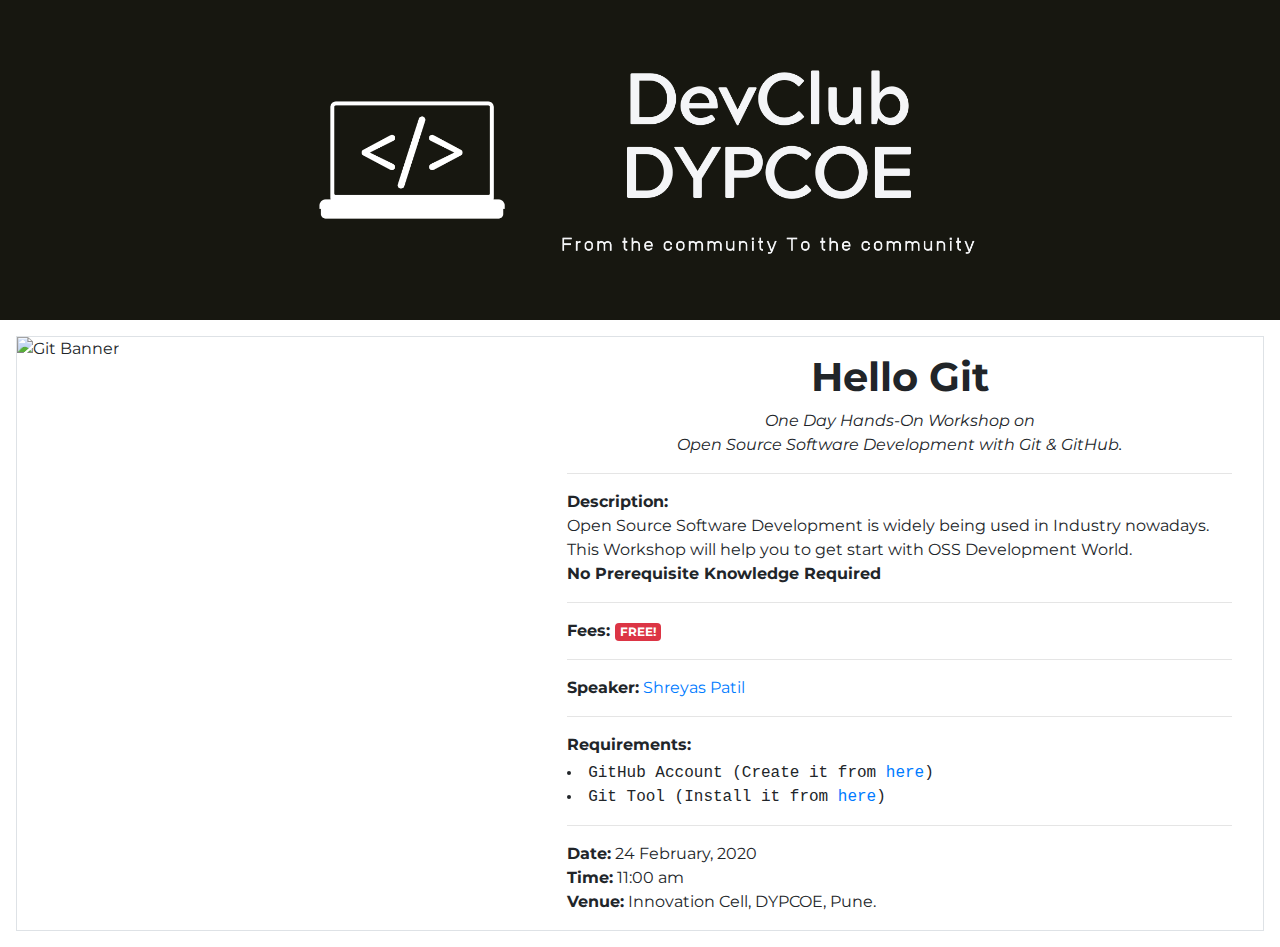
==== Events/HelloGit/index.html @ 221d690e "Removed Unnecessary Comment" ====
<html>

<head>

    <title>Hello Git - DevClub - DYPCOE</title>

    <!-- Meta Data -->
    <META name="keywords" content="DevClub, DYPCOE, d.y.patil, dcdypcoe, dypcoeakurdi, developer, club">
    <META name="description"
        content="Coding Club maintained by Department of Information Technology, D. Y. Patil COllege of Engineering, Pune">
    <link rel="shortcut icon" href="../../Images/icon.png" type="image/jpeg" />
    <meta charset="utf-8">
    <meta name="viewport" content="width=device-width, initial-scale=1">
    <!-- Meta Data END -->

    <!-- Google Font -->
    <link href="https://fonts.googleapis.com/css?family=Montserrat&display=swap" rel="stylesheet">

    <!-- Bootstrap -->
    <link rel="stylesheet" href="https://stackpath.bootstrapcdn.com/bootstrap/4.4.1/css/bootstrap.min.css"
        integrity="sha384-Vkoo8x4CGsO3+Hhxv8T/Q5PaXtkKtu6ug5TOeNV6gBiFeWPGFN9MuhOf23Q9Ifjh" crossorigin="anonymous">
    <script src="https://code.jquery.com/jquery-3.4.1.slim.min.js"
        integrity="sha384-J6qa4849blE2+poT4WnyKhv5vZF5SrPo0iEjwBvKU7imGFAV0wwj1yYfoRSJoZ+n"
        crossorigin="anonymous"></script>
    <script src="https://cdn.jsdelivr.net/npm/popper.js@1.16.0/dist/umd/popper.min.js"
        integrity="sha384-Q6E9RHvbIyZFJoft+2mJbHaEWldlvI9IOYy5n3zV9zzTtmI3UksdQRVvoxMfooAo"
        crossorigin="anonymous"></script>
    <script src="https://stackpath.bootstrapcdn.com/bootstrap/4.4.1/js/bootstrap.min.js"
        integrity="sha384-wfSDF2E50Y2D1uUdj0O3uMBJnjuUD4Ih7YwaYd1iqfktj0Uod8GCExl3Og8ifwB6"
        crossorigin="anonymous"></script>
    <!-- Bootstrap END -->

    <!-- OG Details -->
    <meta property="og:title" content="DevClub - DYPCOE">
    <meta property="og:image"
        content="https://github.com/DevClub-DYPCOE/DevClub-DYPCOE.github.io/raw/master/images/icon.png">
</head>

<style>
    body {
        font-family: 'Montserrat', sans-serif;
    }
</style>

<body>
    <div class="container-fluid w-100 p-0">
        <img src="../../images/header.png" class="img-fluid" alt="Header Banner">

        <div class="row m-3 border">
            <div class="col-md-5 p-0 m-0">
                <img src="../../images/HelloGit.png" class="img-fluid" alt="Git Banner">
            </div>
            <div class="col-md-7">
                <div class="m-3">
                    <div class="text-center h1 font-weight-bold">Hello Git</div>
                    <div class="text-center mt-2"><i>One Day Hands-On Workshop on <br> Open Source Software Development with Git & GitHub.</i></div>
                    <hr>
                    <div class="font-weight-bold">Description:</div>
                    <div class="text">Open Source Software Development is widely being used in Industry nowadays. This Workshop will help you to get start with OSS Development World.</div>
                    <div class="font-weight-bold">No Prerequisite Knowledge Required</div>
                    <hr>
                    <div class="font-weight-bold">Fees: <div class="badge badge-danger">FREE!</div></div>
                    <hr>
                    <div><b>Speaker:</b> <a href="https://shreyaspatil.me/" target="_blank">Shreyas Patil</a></div>
                    <hr>
                    <div class="font-weight-bold">Requirements:</div>
                    <div class="text-monospace mt-1">
                        <li>GitHub Account (Create it from <a href="https://github.com/" target="_blank">here</a>)</li>
                        <li>Git Tool (Install it from <a href="https://git-scm.com/downloads" target="_blank">here</a>)</li>    
                    </div>
                    <hr>
                    <div><b>Date:</b> 24 February, 2020</div>
                    <div><b>Time:</b> 11:00 am</div>
                    <div><b>Venue:</b> Innovation Cell, DYPCOE, Pune.</div>
                </div>
            </div>
        </div>
</body>

</html>
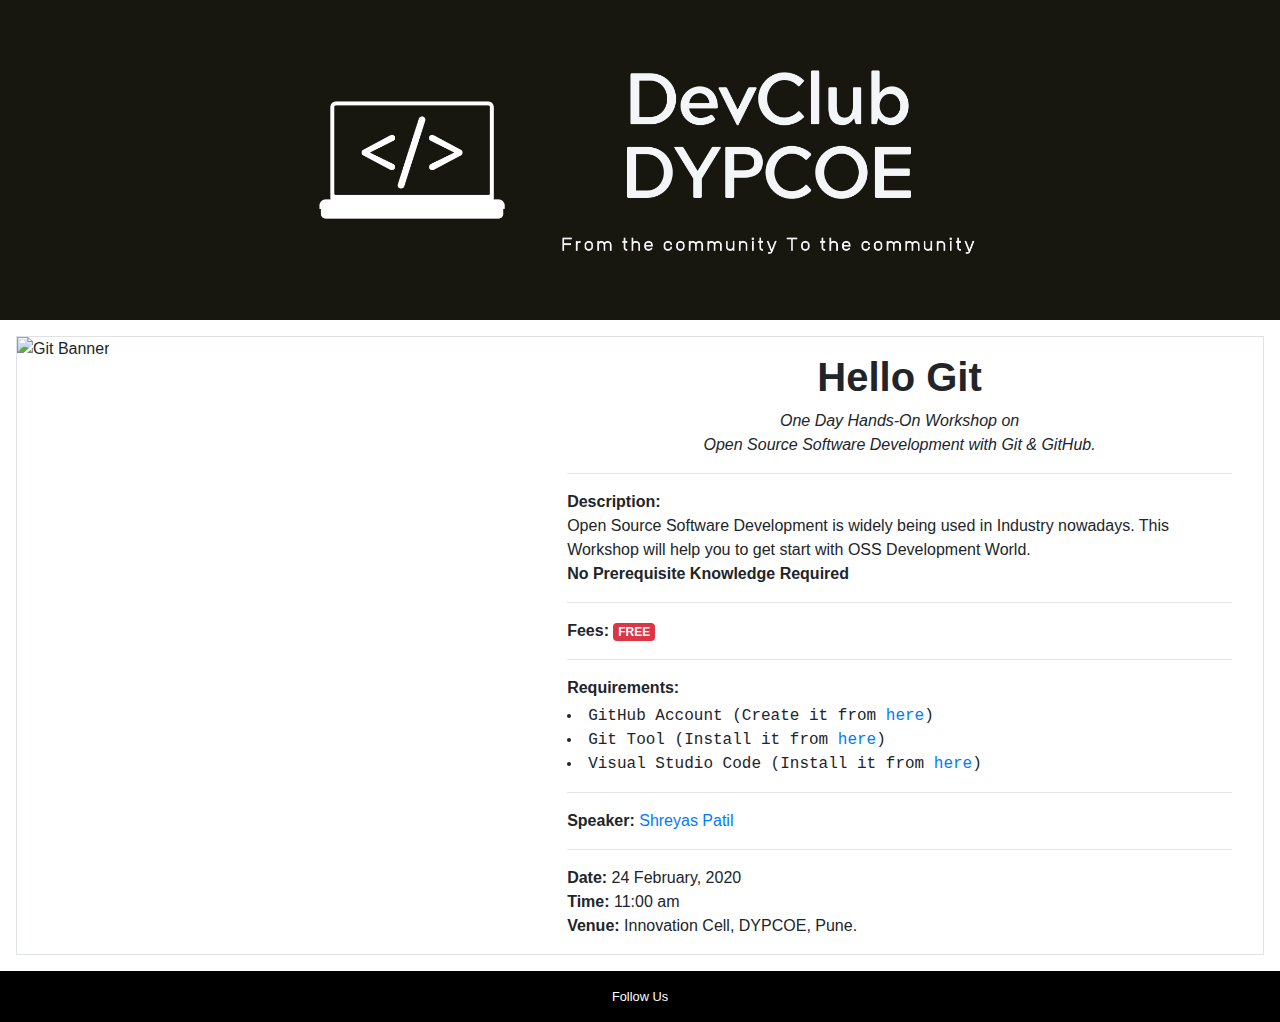
==== commit 2355c588: "Added OG Details for HelloGit" ====
--- a/Events/HelloGit/index.html
+++ b/Events/HelloGit/index.html
@@ -30,21 +30,19 @@
         crossorigin="anonymous"></script>
     <!-- Bootstrap END -->
 
+    <script src="https://kit.fontawesome.com/c7d40a6a5d.js" crossorigin="anonymous"></script>
+
+    <!-- Link Style Sheet -->
+    <link rel="stylesheet" type="text/css" href="../../assets/style.css">
     <!-- OG Details -->
     <meta property="og:title" content="DevClub - DYPCOE">
     <meta property="og:image"
-        content="https://github.com/DevClub-DYPCOE/DevClub-DYPCOE.github.io/raw/master/images/icon.png">
+        content="https://github.com/DevClub-DYPCOE/DevClub-DYPCOE.github.io/raw/master/images/HelloGit.png">
 </head>
-
-<style>
-    body {
-        font-family: 'Montserrat', sans-serif;
-    }
-</style>
 
 <body>
     <div class="container-fluid w-100 p-0">
-        <img src="../../images/header.png" class="img-fluid" alt="Header Banner">
+        <a href="../../index.html"><img src="../../images/header.png" class="img-fluid" alt="Header Banner"></a>
 
         <div class="row m-3 border">
             <div class="col-md-5 p-0 m-0">
@@ -59,15 +57,16 @@
                     <div class="text">Open Source Software Development is widely being used in Industry nowadays. This Workshop will help you to get start with OSS Development World.</div>
                     <div class="font-weight-bold">No Prerequisite Knowledge Required</div>
                     <hr>
-                    <div class="font-weight-bold">Fees: <div class="badge badge-danger">FREE!</div></div>
-                    <hr>
-                    <div><b>Speaker:</b> <a href="https://shreyaspatil.me/" target="_blank">Shreyas Patil</a></div>
+                    <div class="font-weight-bold">Fees: <div class="badge badge-danger">FREE</div></div>
                     <hr>
                     <div class="font-weight-bold">Requirements:</div>
                     <div class="text-monospace mt-1">
                         <li>GitHub Account (Create it from <a href="https://github.com/" target="_blank">here</a>)</li>
                         <li>Git Tool (Install it from <a href="https://git-scm.com/downloads" target="_blank">here</a>)</li>    
+                        <li>Visual Studio Code (Install it from <a href="https://code.visualstudio.com/download" target="_blank">here</a>)</li>    
                     </div>
+                    <hr>
+                    <div><b>Speaker:</b> <a href="https://shreyaspatil.me/" target="_blank">Shreyas Patil</a></div>
                     <hr>
                     <div><b>Date:</b> 24 February, 2020</div>
                     <div><b>Time:</b> 11:00 am</div>
@@ -75,6 +74,24 @@
                 </div>
             </div>
         </div>
+        
+        <footer style="background-color: black;">
+            <div class="text-center p-3" style="color: white;">
+                <div class="small">Follow Us</div>
+                <a href="https://www.facebook.com/DevClubPune" target="_blank">
+                    <i class="icon fab fa-facebook-f"></i>
+                </a>
+                <a href="https://www.twitter.com/DevClubPune" target="_blank">
+                    <i class="icon fab fa-twitter"></i>
+                </a>
+                <a href="https://www.instagram.com/DevClubPune" target="_blank">
+                    <i class="icon fab fa-instagram"></i>
+                </a>
+                <a href="https://www.linkedin.com/company/devclubpune" target="_blank">
+                    <i class="icon fab fa-linkedin-in"></i>
+                </a>
+            </div>
+        </footer>
 </body>
 
 </html>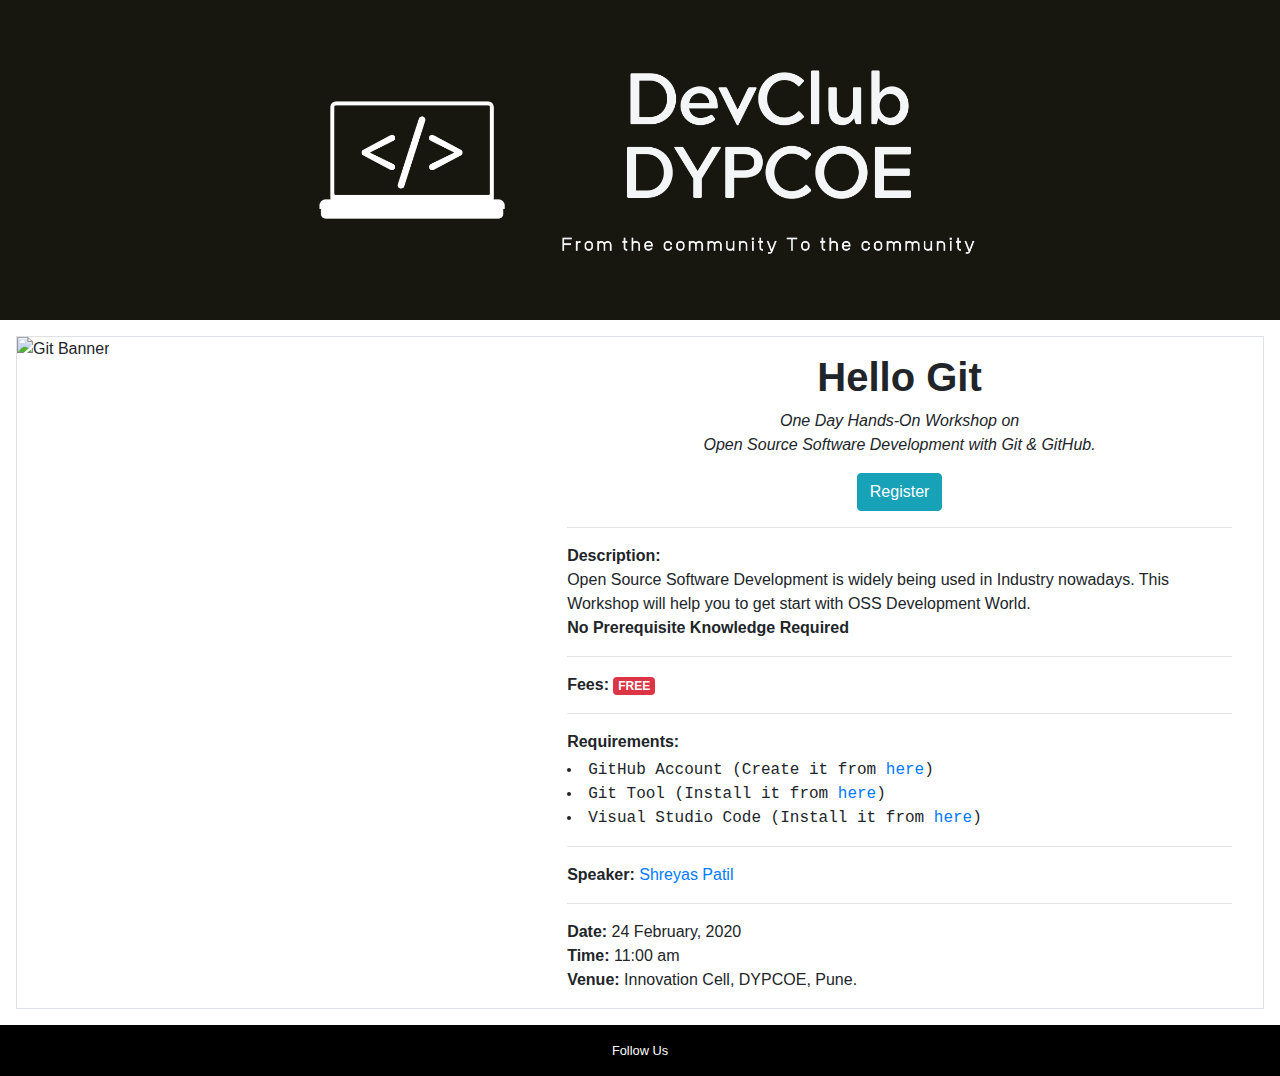
==== commit 7da7e138: "Added registration link" ====
--- a/Events/HelloGit/index.html
+++ b/Events/HelloGit/index.html
@@ -52,6 +52,11 @@
                 <div class="m-3">
                     <div class="text-center h1 font-weight-bold">Hello Git</div>
                     <div class="text-center mt-2"><i>One Day Hands-On Workshop on <br> Open Source Software Development with Git & GitHub.</i></div>
+                    <div class="text-center">
+                        <a href="https://forms.gle/BMDj78o9X2zkztzg6" target="_blank">
+                            <button type="button" class="btn btn-info mt-3">Register</button>
+                        </a> 
+                    </div>
                     <hr>
                     <div class="font-weight-bold">Description:</div>
                     <div class="text">Open Source Software Development is widely being used in Industry nowadays. This Workshop will help you to get start with OSS Development World.</div>
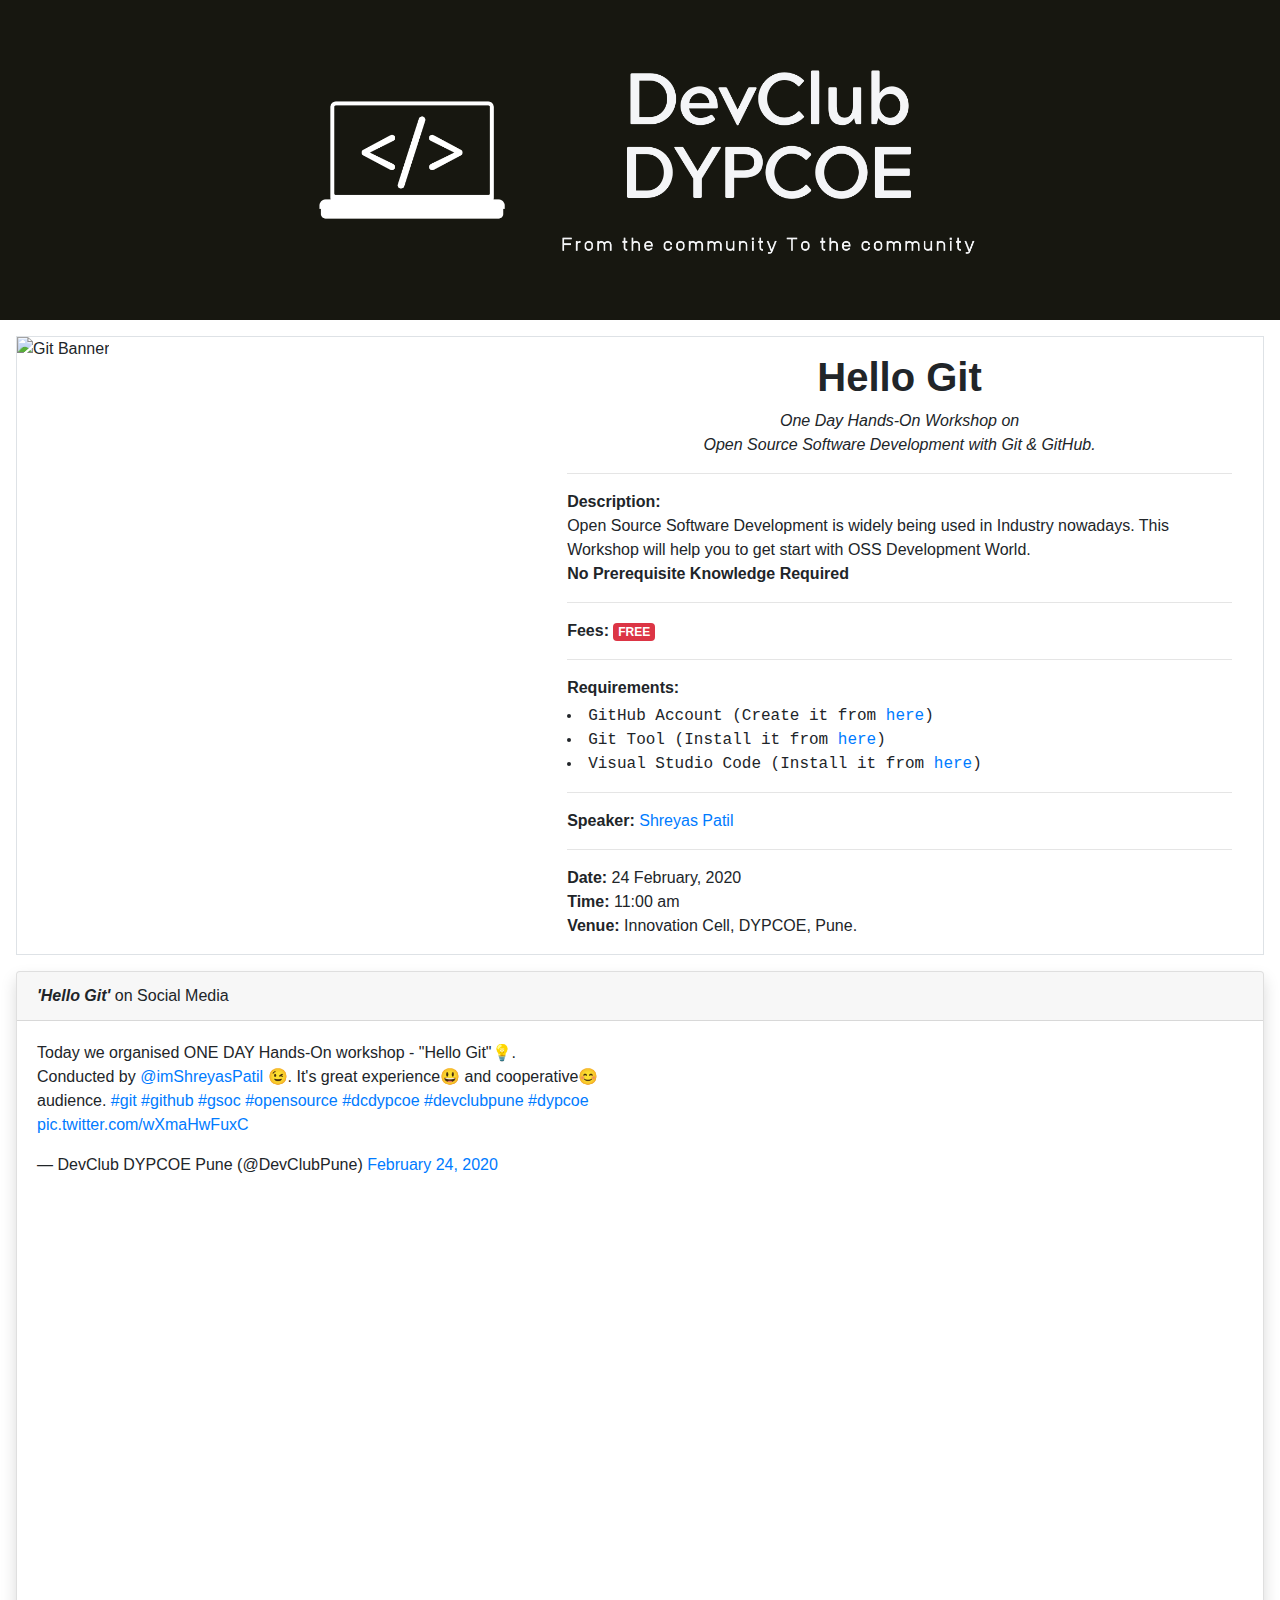
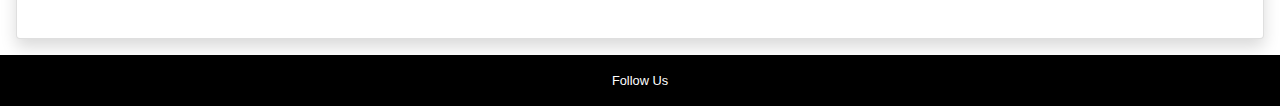
==== commit a8d52020: "Updated site" ====
--- a/Events/HelloGit/index.html
+++ b/Events/HelloGit/index.html
@@ -52,11 +52,6 @@
                 <div class="m-3">
                     <div class="text-center h1 font-weight-bold">Hello Git</div>
                     <div class="text-center mt-2"><i>One Day Hands-On Workshop on <br> Open Source Software Development with Git & GitHub.</i></div>
-                    <div class="text-center">
-                        <a href="https://forms.gle/BMDj78o9X2zkztzg6" target="_blank">
-                            <button type="button" class="btn btn-info mt-3">Register</button>
-                        </a> 
-                    </div>
                     <hr>
                     <div class="font-weight-bold">Description:</div>
                     <div class="text">Open Source Software Development is widely being used in Industry nowadays. This Workshop will help you to get start with OSS Development World.</div>
@@ -77,6 +72,20 @@
                     <div><b>Time:</b> 11:00 am</div>
                     <div><b>Venue:</b> Innovation Cell, DYPCOE, Pune.</div>
                 </div>
+            </div>
+        </div>
+
+        <div class="card shadow m-3">
+            <div class="card-header"><b><i>'Hello Git'</i></b> on Social Media</div>
+            <div class="card-body">
+                <div class="row">
+                    <div class="col-md-6">
+                        <blockquote class="twitter-tweet" data-theme="light"><p lang="en" dir="ltr">Today we organised ONE DAY Hands-On workshop - &quot;Hello Git&quot;💡. <br>Conducted by <a href="https://twitter.com/imShreyasPatil?ref_src=twsrc%5Etfw">@imShreyasPatil</a> 😉. It&#39;s great experience😃 and cooperative😊 audience. <a href="https://twitter.com/hashtag/git?src=hash&amp;ref_src=twsrc%5Etfw">#git</a> <a href="https://twitter.com/hashtag/github?src=hash&amp;ref_src=twsrc%5Etfw">#github</a> <a href="https://twitter.com/hashtag/gsoc?src=hash&amp;ref_src=twsrc%5Etfw">#gsoc</a> <a href="https://twitter.com/hashtag/opensource?src=hash&amp;ref_src=twsrc%5Etfw">#opensource</a> <a href="https://twitter.com/hashtag/dcdypcoe?src=hash&amp;ref_src=twsrc%5Etfw">#dcdypcoe</a> <a href="https://twitter.com/hashtag/devclubpune?src=hash&amp;ref_src=twsrc%5Etfw">#devclubpune</a> <a href="https://twitter.com/hashtag/dypcoe?src=hash&amp;ref_src=twsrc%5Etfw">#dypcoe</a> <a href="https://t.co/wXmaHwFuxC">pic.twitter.com/wXmaHwFuxC</a></p>&mdash; DevClub DYPCOE Pune (@DevClubPune) <a href="https://twitter.com/DevClubPune/status/1231964031117856768?ref_src=twsrc%5Etfw">February 24, 2020</a></blockquote> <script async src="https://platform.twitter.com/widgets.js" charset="utf-8"></script>
+                    </div>
+                    <div class="col-md-6">
+                        <iframe src="https://www.facebook.com/plugins/post.php?href=https%3A%2F%2Fwww.facebook.com%2FDevClubPune%2Fposts%2F108459860752500&width=350&show_text=true&appId=758251707677230&height=577" width="500" height="577" style="border:none;overflow:hidden" scrolling="no" frameborder="0" allowTransparency="true" allow="encrypted-media"></iframe>
+                    </div>
+                </div>  
             </div>
         </div>
         
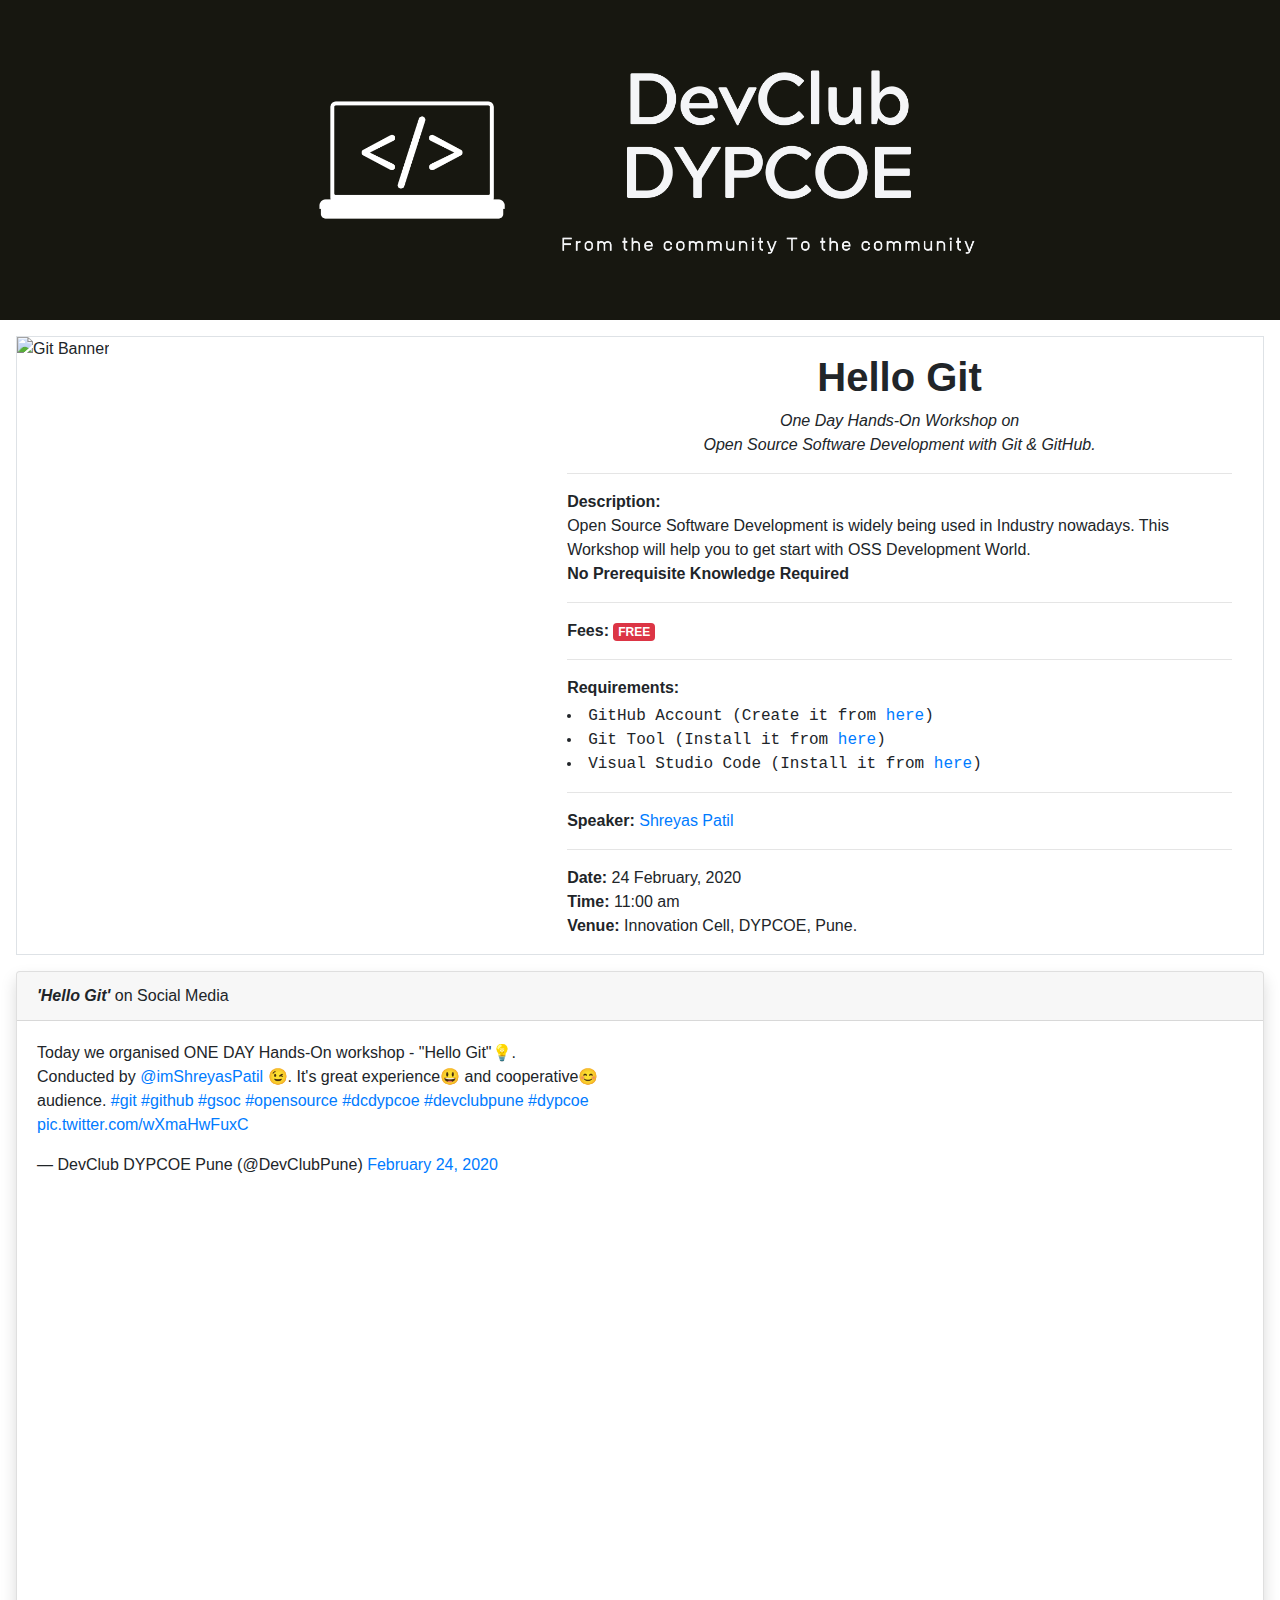
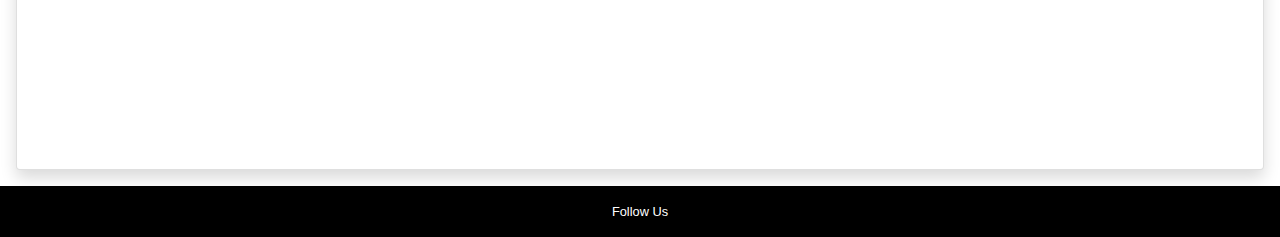
==== commit bc8498cf: "Updated embedding of fb link" ====
--- a/Events/HelloGit/index.html
+++ b/Events/HelloGit/index.html
@@ -83,7 +83,7 @@
                         <blockquote class="twitter-tweet" data-theme="light"><p lang="en" dir="ltr">Today we organised ONE DAY Hands-On workshop - &quot;Hello Git&quot;💡. <br>Conducted by <a href="https://twitter.com/imShreyasPatil?ref_src=twsrc%5Etfw">@imShreyasPatil</a> 😉. It&#39;s great experience😃 and cooperative😊 audience. <a href="https://twitter.com/hashtag/git?src=hash&amp;ref_src=twsrc%5Etfw">#git</a> <a href="https://twitter.com/hashtag/github?src=hash&amp;ref_src=twsrc%5Etfw">#github</a> <a href="https://twitter.com/hashtag/gsoc?src=hash&amp;ref_src=twsrc%5Etfw">#gsoc</a> <a href="https://twitter.com/hashtag/opensource?src=hash&amp;ref_src=twsrc%5Etfw">#opensource</a> <a href="https://twitter.com/hashtag/dcdypcoe?src=hash&amp;ref_src=twsrc%5Etfw">#dcdypcoe</a> <a href="https://twitter.com/hashtag/devclubpune?src=hash&amp;ref_src=twsrc%5Etfw">#devclubpune</a> <a href="https://twitter.com/hashtag/dypcoe?src=hash&amp;ref_src=twsrc%5Etfw">#dypcoe</a> <a href="https://t.co/wXmaHwFuxC">pic.twitter.com/wXmaHwFuxC</a></p>&mdash; DevClub DYPCOE Pune (@DevClubPune) <a href="https://twitter.com/DevClubPune/status/1231964031117856768?ref_src=twsrc%5Etfw">February 24, 2020</a></blockquote> <script async src="https://platform.twitter.com/widgets.js" charset="utf-8"></script>
                     </div>
                     <div class="col-md-6">
-                        <iframe src="https://www.facebook.com/plugins/post.php?href=https%3A%2F%2Fwww.facebook.com%2FDevClubPune%2Fposts%2F108459860752500&width=350&show_text=true&appId=758251707677230&height=577" width="500" height="577" style="border:none;overflow:hidden" scrolling="no" frameborder="0" allowTransparency="true" allow="encrypted-media"></iframe>
+                        <iframe src="https://www.facebook.com/plugins/post.php?href=https%3A%2F%2Fwww.facebook.com%2FDevClubPune%2Fposts%2F108459860752500&width=500&show_text=true&appId=758251707677230&height=708" width="500" height="708" style="border:none;overflow:hidden" scrolling="no" frameborder="0" allowTransparency="true" allow="encrypted-media"></iframe>
                     </div>
                 </div>  
             </div>
